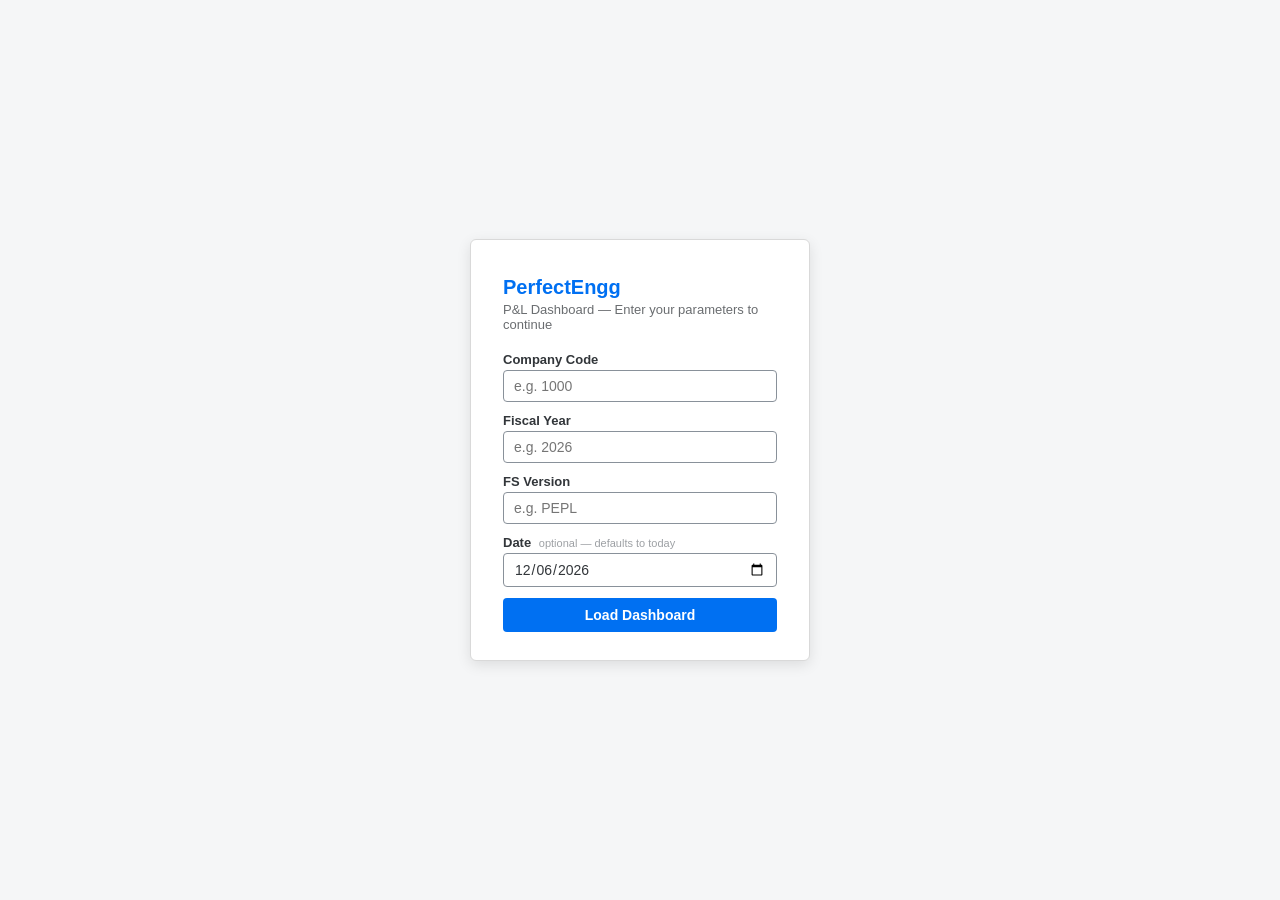
==== zfidash/index.html @ e3c3f48b "First" ====
<!DOCTYPE html>
<html lang="en">
<head>
  <meta charset="UTF-8">
  <meta name="viewport" content="width=device-width, initial-scale=1.0">
  <title>PerfectEngg — P&L Dashboard</title>
  <link rel="stylesheet" href="css/style.css">
</head>
<body>

<div id="login-screen">
  <div class="login-box">
    <div class="login-logo">PerfectEngg</div>
    <div class="login-sub">P&amp;L Dashboard — Enter your parameters to continue</div>
    <label>Company Code</label>
    <input type="text" id="inp-bukrs" placeholder="e.g. 1000" maxlength="4" />
    <label>Fiscal Year</label>
    <input type="text" id="inp-year" placeholder="e.g. 2026" maxlength="4" />
    <label>FS Version</label>
    <input type="text" id="inp-versn" placeholder="e.g. PEPL" maxlength="4" />
    <label class="opt-label">Date <span class="opt-hint">optional — defaults to today</span></label>
    <input type="date" id="inp-date" />
    <button class="login-btn" onclick="doLogin()">Load Dashboard</button>
    <div class="login-err" id="login-err"></div>
  </div>
</div>

<header>
  <div class="shell-title">PerfectEngg <span>P&amp;L Dashboard</span></div>
  <div class="shell-right">
    <span class="shell-badge date" id="hdr-date"></span>
    <span class="shell-badge" id="hdr-bukrs"></span>
    <span class="shell-badge" id="hdr-year"></span>
    <span class="shell-badge" id="hdr-versn"></span>
    <button class="shell-btn" onclick="changeParams()">Change</button>
    <button class="shell-btn primary" onclick="loadPL()">Refresh</button>
  </div>
</header>

<main>
  <div class="err-bar" id="err-bar"></div>

  <div class="date-group">
    <div class="section-hdr">
      <div class="section-hdr-label">Till Given Date</div>
      <div class="section-hdr-line"></div>
    </div>
    <div class="tile-grid" id="grid-A">
      <div class="loading-msg">Loading…</div>
    </div>
  </div>

  <div class="date-group">
    <div class="section-hdr">
      <div class="section-hdr-label">Till Previous Date</div>
      <div class="section-hdr-line"></div>
    </div>
    <div class="tile-grid" id="grid-B">
      <div class="loading-msg">Loading…</div>
    </div>
  </div>

  <div class="date-group">
    <div class="section-hdr">
      <div class="section-hdr-label">For Date</div>
      <div class="section-hdr-line"></div>
    </div>
    <div class="tile-grid" id="grid-C">
      <div class="loading-msg">Loading…</div>
    </div>
  </div>
</main>

<footer>
  SAP S/4HANA &nbsp;·&nbsp; pedevqas.perfect.com
</footer>

<script src="js/dashboard.js"></script>
</body>
</html>
---- zfidash/css/style.css ----
/* SAP Fiori Horizon – PL Dashboard — Sub-card Redesign */
/* Change log (this session):
   - Sub-card expand: hover-only. attachSubCardToggle() and .sub-card--expanded
     removed from JS entirely. All expand animation driven by CSS :hover.
   - Tile popup: fixed "only opens once" bug. openPopup() now strips is-visible,
     forces reflow via void offsetHeight, then re-adds is-visible so the browser
     always sees a fresh 0→1 opacity/transform transition on every open.
     ESC listener guarded with _escBound flag — registered only once.
   - All other rules unchanged from previous session. */

/* RIGHT COLUMN FILL CHANGE LOG (27 Oct 2026, evening):
   1. .dash-two-col align-items start -> stretch: both columns get the same height.
   2. .tile--grow: last tile of the right column (Ageing Mix) grows into the free space.
   3. .cost-line: COGM % as one line inside the Stock & Rejection & Cost tile.
   4. .ag-* : Ageing Mix chart (pure CSS bars, scales with the tile height). */

/* COMPACT LAYOUT CHANGE LOG (27 Oct 2026):
   Reason: all tiles should fit one screen without losing the airy look.
   Only vertical spacing was reduced, horizontal spacing and font sizes are unchanged
   (except the Production Order hover size).
   1. main padding, .section-label margin, .dash-two-col / .dash-col gaps tightened.
   2. .tile-hdr padding 13/11 -> 9/8 (empty band under each heading removed).
   3. .sub-row and .prod-order-row vertical padding 12/14 -> 8/10 (prod order 6/8).
   4. .sub-card padding 10/12 -> 8/10, .sub-card-hdr margin-bottom 8 -> 4.
   5. Production Order hover calmed: no lift / scale, value 28px -> 17px on hover
      (popup keeps its own bigger size). */

*, *::before, *::after { box-sizing: border-box; margin: 0; padding: 0; }

body {
  font-family: '72', '72full', Arial, Helvetica, sans-serif;
  font-size: 14px;
  background: #eef0f2;
  color: #1b3a52;
  min-height: 100vh;
}

/* ── Login ── */
#login-screen {
  position: fixed; inset: 0; background: #f5f6f7;
  display: flex; align-items: center; justify-content: center; z-index: 999;
}
.login-box {
  background: #fff; border: 1px solid #d9d9d9; border-radius: 6px;
  padding: 36px 32px 28px; width: 340px;
  box-shadow: 0 4px 14px rgba(0,0,0,0.10);
}
.login-logo { font-size: 20px; font-weight: 700; color: #0070f2; margin-bottom: 3px; }
.login-sub  { font-size: 13px; color: #6a6d70; margin-bottom: 20px; }
.login-box label, .login-box .opt-label {
  font-size: 13px; font-weight: 700; color: #32363a; display: block; margin-bottom: 3px;
}
.opt-hint { font-size: 11px; font-weight: 400; color: #9da0a4; margin-left: 4px; }
.login-box input {
  width: 100%; border: 1px solid #89919a; border-radius: 4px;
  padding: 7px 10px; font-size: 14px; font-family: inherit;
  color: #32363a; background: #fff; margin-bottom: 11px;
  outline: none; transition: border-color 0.15s;
}
.login-box input:focus { border-color: #0070f2; box-shadow: 0 0 0 2px rgba(0,112,242,0.15); }
.login-btn {
  width: 100%; background: #0070f2; color: #fff; border: none;
  padding: 9px; border-radius: 4px; font-size: 14px; font-weight: 700;
  cursor: pointer; font-family: inherit; transition: background 0.15s;
}
.login-btn:hover { background: #0060cc; }
.login-err { color: #bb0000; font-size: 13px; margin-top: 7px; display: none; }

/* ── Shell Header ── */
header {
  background: #1b3a52; min-height: 46px; padding: 0 20px;
  display: flex; align-items: center; justify-content: space-between;
  flex-wrap: wrap; gap: 5px;
  position: sticky; top: 0; z-index: 10;
  box-shadow: 0 2px 6px rgba(0,0,0,0.28);
}
.shell-title {
  font-size: 15px; font-weight: 700; color: #fff;
  white-space: nowrap; padding: 10px 0;
  display: flex; align-items: center; gap: 12px;
}
.shell-title span { opacity: 0.65; font-weight: 400; margin-left: 8px; font-size: 13px; }
.shell-title em { color: #4caf7d; font-style: normal; }
.shell-right { display: flex; gap: 6px; align-items: center; flex-wrap: wrap; }
.shell-badge {
  font-size: 12px; font-weight: 600; padding: 4px 10px; border-radius: 4px;
  color: #fff; background: rgba(255,255,255,0.12);
  border: 1px solid rgba(255,255,255,0.22); white-space: nowrap;
  display: flex; align-items: center; gap: 5px;
}
.shell-badge.date { font-weight: 400; }
.shell-badge svg { opacity: 0.75; }
.shell-btn {
  border: 1px solid rgba(255,255,255,0.35); background: transparent; color: #fff;
  padding: 4px 12px; border-radius: 4px; font-size: 12px; font-weight: 600;
  cursor: pointer; font-family: inherit; transition: background 0.15s;
}
.shell-btn:hover { background: rgba(255,255,255,0.12); }
.shell-btn.primary { background: rgba(255,255,255,0.16); }
.shell-btn.primary:hover { background: rgba(255,255,255,0.26); }

/* ── Main ── */
main { padding: 10px 20px 14px; }

.section-label {
  font-size: 16px; font-weight: 600; color: #1b3a52;
  margin-bottom: 8px; padding-left: 2px;
}

.err-bar {
  background: #fff4f4; border: 1px solid #ffb3b3;
  border-left: 4px solid #bb0000; color: #bb0000;
  padding: 9px 13px; border-radius: 4px; font-size: 13px;
  margin-bottom: 12px; display: none;
}

/* ── Loading spinner ── */
.loading-wrap {
  display: flex; flex-direction: column;
  align-items: center; justify-content: center;
  padding: 60px 0; gap: 12px;
}
.loading-spinner {
  width: 32px; height: 32px;
  border: 3px solid #d9d9d9; border-top-color: #0070f2;
  border-radius: 50%; animation: spin 0.7s linear infinite;
}
@keyframes spin { to { transform: rotate(360deg); } }
.loading-text { font-size: 13px; color: #9da0a4; letter-spacing: 0.2px; }

/* ── Dashboard grid ── */
.dash-two-col {
  display: grid;
  grid-template-columns: 1fr 1fr;
  gap: 10px;
  align-items: stretch;   /* both columns same height, last tile of the shorter one grows */
}
.dash-col {
  display: flex;
  flex-direction: column;
  gap: 10px;
}

/* ── TILE: outer card ── */
.tile {
  background: #fff;
  border: 1px solid #d8dde3;
  border-radius: 8px;
  overflow: hidden;
  box-shadow: 0 1px 4px rgba(0,0,0,0.06);
  display: flex;
  flex-direction: column;
}

/* ── Tile header ── */
.tile-hdr {
  display: flex; align-items: center; justify-content: space-between;
  padding: 9px 16px 8px;
  border-bottom: 1px solid #e8ecf0;
  background: #fff;
  cursor: pointer;
  user-select: none;
  transition: background 0.15s;
}
.tile-hdr:hover { background: #f5f8fb; }
.tile-hdr-left { display: flex; align-items: center; gap: 9px; }
.tile-hdr-icon { width: 22px; height: 22px; flex-shrink: 0; color: #1b3a52; }
.tile-hdr-title { font-size: 15px; font-weight: 700; color: #1b3a52; }
.tile-hdr small { display: none; }
.tile-hdr-chevron { color: #9da0a4; font-size: 18px; line-height: 1; }

/* ── Sub-card row ── */
.sub-row {
  display: grid;
  padding: 8px 12px 10px;
  gap: 10px;
}
.sub-row.cols-3 { grid-template-columns: 1fr 1fr 1fr; }
.sub-row.cols-2 { grid-template-columns: 1fr 1fr; }

/* ── Individual sub-card ──
   Hover-driven expand: all visual changes live in :hover rules.
   No JS class toggling needed — cleaner, no stale-state bugs.
   transform + box-shadow stay on GPU layer = zero jank.
   font-size transitions on children all share the same duration
   so they animate as one unified motion. */
.sub-card {
  border: 1px solid #e0e5ea;
  border-radius: 6px;
  padding: 8px 10px 10px;
  background: #fff;
  cursor: pointer;
  outline: none;
  transition: box-shadow 0.22s ease, border-color 0.22s ease, transform 0.22s ease;
  transform-origin: center top;
  will-change: transform, box-shadow;
}

.sub-card:hover {
  box-shadow: 0 8px 24px rgba(27, 58, 82, 0.16);
  border-color: #0070f2;
  transform: translateY(-2px) scale(1.025);
}

/* Title colour shift on hover */
.sub-card:hover .sub-card-hdr-title { color: #0070f2; }

/* ── All animating children share one transition declaration ──
   Same duration as the card so everything moves together. */
.sub-card-hdr-title,
.sub-val-amount,
.sub-val-label,
.pvs-label,
.pvs-val,
.cost-pct-compact-val,
.prod-order-val {
  transition: font-size 0.22s ease, color 0.22s ease;
}

/* Font bumps on hover */
.sub-card:hover .sub-val-amount      { font-size: 19px; }
.sub-card:hover .sub-val-label       { font-size: 12px; }
.sub-card:hover .sub-card-hdr-title  { font-size: 13px; }
.sub-card:hover .pvs-label           { font-size: 12px; }
.sub-card:hover .pvs-val             { font-size: 15px; }
.sub-card:hover .cost-pct-compact-val { font-size: 20px; }
.sub-card:hover .prod-order-val      { font-size: 17px; }

/* Production Order cards: calm hover (no lift, no zoom, light shadow) */
.prod-order-card:hover {
  transform: none;
  box-shadow: 0 2px 8px rgba(27, 58, 82, 0.12);
}

/* ── Sub-card header ── */
.sub-card-hdr {
  display: flex; align-items: center; gap: 6px;
  margin-bottom: 4px;
}
.sub-card-hdr-icon { color: #1b3a52; flex-shrink: 0; }
.sub-card-hdr-title { font-size: 12px; font-weight: 600; color: #1b3a52; }

/* ── Value block ── */
/* Reason: amounts and quantities right-aligned per accounting UI convention */
.sub-val-block { margin-top: 4px; }
.sub-val-label { font-size: 11px; color: #6a7a8a; margin-bottom: 3px; text-align: right; }
.sub-val-amount {
  font-size: 15px; font-weight: 600;
  font-variant-numeric: tabular-nums;
  line-height: 1.3;
  text-align: right;
}

/* ── Production vs Sales: row-wise ── */
.pvs-row {
  display: flex; align-items: center; justify-content: space-between;
  padding: 3px 0;
  border-bottom: 1px solid #f0f2f4;
}
.pvs-row:last-child { border-bottom: none; }
.pvs-label { font-size: 11px; color: #6a7a8a; }
.pvs-val {
  font-size: 13px; font-weight: 600; color: #1b3a52;
  font-variant-numeric: tabular-nums;
  text-align: right;
}

/* ── Cost cards (compact, inside Stock & Rejection & Cost tile) ── */
/* Reason: COGS/COGM merged into Stock & Rejection tile to save space.
   Smaller font, green color, text-center, no extra padding needed. */
.cost-pct-compact {
  text-align: center;
  padding: 8px 10px 10px;
}
.cost-pct-compact-val {
  font-size: 16px; font-weight: 700; color: #107e3e;
  font-variant-numeric: tabular-nums;
  margin-top: 4px;
}

/* ── Production Order cards ── */
.prod-order-row {
  display: grid; grid-template-columns: 1fr 1fr 1fr;
  gap: 10px; padding: 6px 12px 8px;
}
.prod-order-card { text-align: center; padding: 8px 10px 10px; }
.prod-order-label { font-size: 11px; color: #6a7a8a; margin-bottom: 4px; }
.prod-order-val {
  font-size: 15px; font-weight: 700; color: #1b3a52;
  font-variant-numeric: tabular-nums;
}

/* ── COGM single line (inside Stock & Rejection & Cost tile) ── */
.cost-line {
  grid-column: 1 / -1;
  display: flex; align-items: center; justify-content: space-between;
  padding: 6px 12px;
  border: 1px solid #e0e5ea; border-radius: 6px; background: #fff;
}
.cost-line-lbl {
  display: flex; align-items: center; gap: 6px;
  font-size: 12px; font-weight: 600; color: #1b3a52;
}
.cost-line-lbl svg { width: 16px; height: 16px; }
.cost-line-val {
  font-size: 16px; font-weight: 700; color: #107e3e;
  font-variant-numeric: tabular-nums;
}

/* ── Tile that grows to fill the column (Ageing Mix) ── */
.tile--grow { flex: 1; }
.tile--grow .tile-body {
  flex: 1; display: flex; flex-direction: column;
  padding: 8px 14px 10px;
}

/* ── Ageing Mix chart ── */
.ag-legend {
  display: flex; flex-wrap: wrap; gap: 4px 14px;
  font-size: 11px; color: #6a7a8a; margin-bottom: 6px;
}
.ag-legend span { display: inline-flex; align-items: center; gap: 5px; }
.ag-dot { width: 9px; height: 9px; border-radius: 2px; display: inline-block; }
.ag-chart {
  flex: 1; display: flex; flex-direction: column;
  justify-content: space-around; gap: 6px;
}
.ag-row {
  display: grid; grid-template-columns: 64px 1fr 104px;
  align-items: center; gap: 8px;
}
.ag-lbl { font-size: 12px; font-weight: 600; color: #1b3a52; }
.ag-track { height: 18px; background: #f0f2f4; border-radius: 4px; overflow: hidden; }
.ag-bar { display: flex; height: 100%; }
.ag-seg { display: block; height: 100%; }
.ag-tot {
  font-size: 12px; font-weight: 600; color: #1b3a52; text-align: right;
  font-variant-numeric: tabular-nums;
}
.ag-a { background: #9fb7cc; }
.ag-b { background: #e76500; }
.ag-c { background: #bb0000; }

/* ── Colour tokens ── */
.income   { color: #107e3e; }
.expense  { color: #0070f2; }
.pos      { color: #bb0000; }
.neg      { color: #107e3e; }
.zero-val { color: #9da0a4; }
.neutral  { color: #32363a; }
.warn     { color: #e76500; }

/* ── Legacy classes ── */
.tbl-hdr { display: none; }
.tbl-row { display: none; }
.kpi-row { display: none; }

/* ────────────────────────────────────────────────────
   TILE POPUP
   Fix: openPopup() strips is-visible + forces reflow
   before re-adding, so CSS transition fires fresh on
   every open. ESC listener registered only once via
   _escBound flag on document.
   ──────────────────────────────────────────────────── */

.tile-popup-backdrop {
  position: fixed; inset: 0;
  background: rgba(10, 24, 38, 0.55);
  z-index: 200;
  opacity: 0;
  transition: opacity 0.25s ease;
  backdrop-filter: blur(2px);
  pointer-events: none;
}
.tile-popup-backdrop.is-visible {
  opacity: 1;
  pointer-events: auto;
}

.tile-popup {
  position: fixed;
  top: 50%; left: 50%;
  transform: translate(-50%, -48%) scale(0.97);
  z-index: 201;
  background: #fff;
  border-radius: 10px;
  box-shadow: 0 20px 60px rgba(10, 24, 38, 0.28);
  width: min(92vw, 780px);
  max-height: 82vh;
  overflow-y: auto;
  opacity: 0;
  transition: opacity 0.25s ease, transform 0.25s ease;
  pointer-events: none;
}
.tile-popup.is-visible {
  opacity: 1;
  transform: translate(-50%, -50%) scale(1);
  pointer-events: auto;
}

.tile-popup-hdr {
  display: flex; align-items: center; justify-content: space-between;
  padding: 14px 20px 12px;
  border-bottom: 1px solid #e8ecf0;
  position: sticky; top: 0; background: #fff; z-index: 1;
}
.tile-popup-hdr-left { display: flex; align-items: center; gap: 10px; }
.tile-popup-hdr-icon { width: 22px; height: 22px; flex-shrink: 0; }
.tile-popup-hdr-title { font-size: 16px; font-weight: 700; color: #1b3a52; }
.tile-popup-close {
  background: none; border: none; cursor: pointer;
  color: #6a7a8a; font-size: 22px; line-height: 1;
  padding: 2px 6px; border-radius: 4px;
  transition: background 0.15s, color 0.15s;
}
.tile-popup-close:hover { background: #f0f4f8; color: #1b3a52; }

.tile-popup-body { padding: 4px 8px 16px; }

/* Sub-cards inside popup are slightly larger by default */
.tile-popup-body .sub-card         { padding: 14px 16px 16px; }
.tile-popup-body .sub-val-amount   { font-size: 17px; }
.tile-popup-body .sub-card-hdr-title { font-size: 13px; }
.tile-popup-body .pvs-val          { font-size: 15px; }
.tile-popup-body .pvs-label        { font-size: 12px; }
.tile-popup-body .cost-pct-compact-val { font-size: 20px; }
.tile-popup-body .prod-order-val   { font-size: 26px; }
.tile-popup-body .prod-order-label { font-size: 12px; }
/* keep the popup size on hover too (the general hover rule would shrink it) */
.tile-popup-body .sub-card:hover .prod-order-val { font-size: 28px; }

/* ── Footer ── */
footer {
  text-align: center; padding: 10px; font-size: 12px; color: #9da0a4;
  border-top: 1px solid #d9d9d9; margin-top: 14px;
}

/* ── Responsive ── */
@media (max-width: 700px) {
  .dash-two-col { grid-template-columns: 1fr; }
  main { padding: 8px; }
  .sub-row.cols-3 { grid-template-columns: 1fr; }
  .sub-row.cols-2 { grid-template-columns: 1fr; }
  .prod-order-row { grid-template-columns: 1fr; }
  .cost-pct-row--prominent { grid-template-columns: 1fr; }
  .tile-popup { width: 96vw; max-height: 88vh; }
}
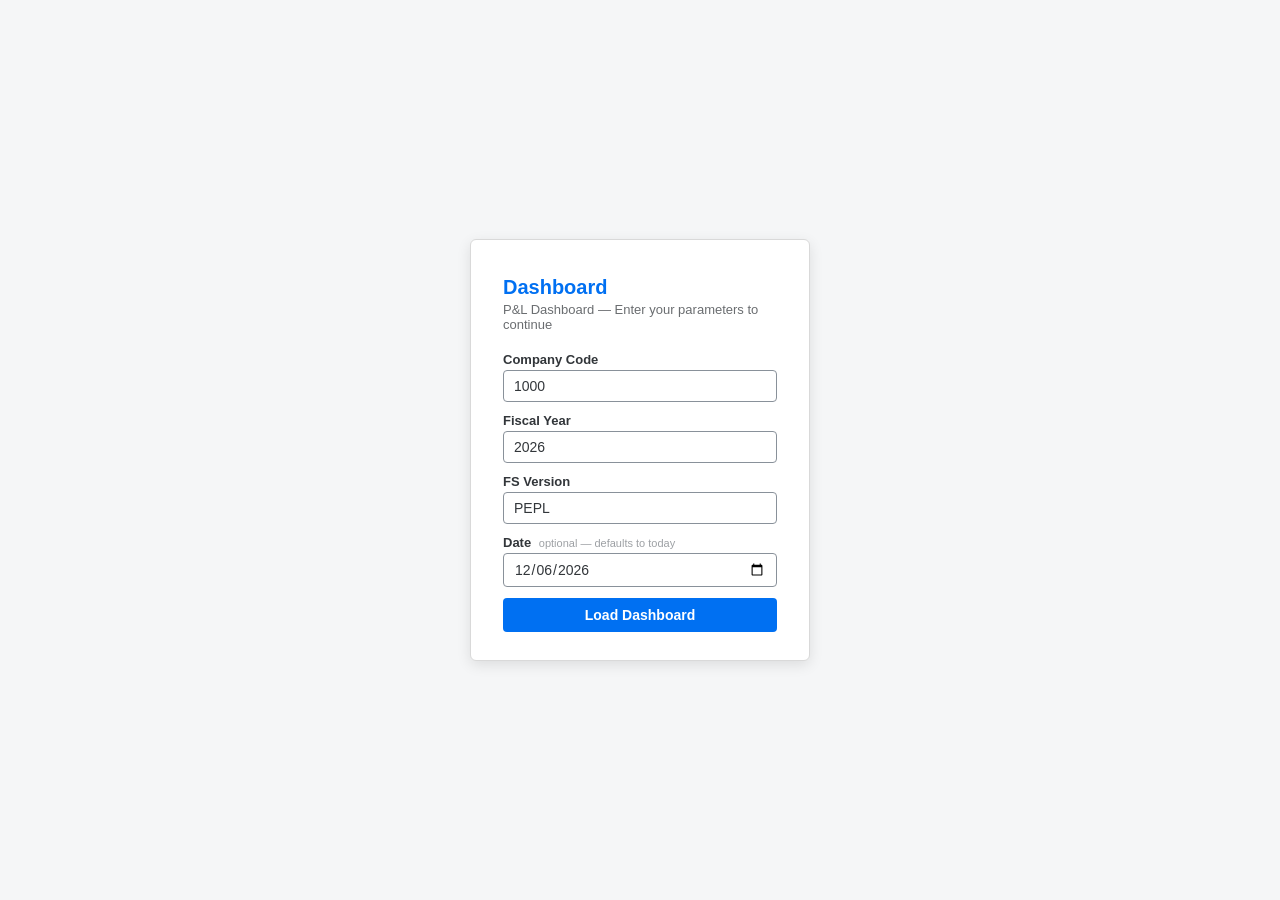
==== commit 5d8b3c91: "P" ====
--- a/zfidash/index.html
+++ b/zfidash/index.html
@@ -3,22 +3,22 @@
 <head>
   <meta charset="UTF-8">
   <meta name="viewport" content="width=device-width, initial-scale=1.0">
-  <title>PerfectEngg — P&L Dashboard</title>
+  <title>Dashboard &ndash; P&amp;L Dashboard</title>
   <link rel="stylesheet" href="css/style.css">
 </head>
 <body>
 
 <div id="login-screen">
   <div class="login-box">
-    <div class="login-logo">PerfectEngg</div>
-    <div class="login-sub">P&amp;L Dashboard — Enter your parameters to continue</div>
+    <div class="login-logo" id="login-brand">Dashboard</div>
+    <div class="login-sub">P&amp;L Dashboard &mdash; Enter your parameters to continue</div>
     <label>Company Code</label>
     <input type="text" id="inp-bukrs" placeholder="e.g. 1000" maxlength="4" />
     <label>Fiscal Year</label>
     <input type="text" id="inp-year" placeholder="e.g. 2026" maxlength="4" />
     <label>FS Version</label>
     <input type="text" id="inp-versn" placeholder="e.g. PEPL" maxlength="4" />
-    <label class="opt-label">Date <span class="opt-hint">optional — defaults to today</span></label>
+    <label class="opt-label">Date <span class="opt-hint">optional &mdash; defaults to today</span></label>
     <input type="date" id="inp-date" />
     <button class="login-btn" onclick="doLogin()">Load Dashboard</button>
     <div class="login-err" id="login-err"></div>
@@ -26,12 +26,15 @@
 </div>
 
 <header>
-  <div class="shell-title">PerfectEngg <span>P&amp;L Dashboard</span></div>
+  <div class="shell-title"><b id="hdr-brand" style="font-weight:inherit">Dashboard</b> <span>P&amp;L Dashboard</span></div>
   <div class="shell-right">
+    <div class="shell-seg" id="cur-unit" role="group" aria-label="Currency format">
+      <button type="button" data-unit="A" onclick="setUnit('A')">Absolute</button>
+      <button type="button" data-unit="L" onclick="setUnit('L')">Lakhs</button>
+      <button type="button" data-unit="C" onclick="setUnit('C')">Crores</button>
+    </div>
     <span class="shell-badge date" id="hdr-date"></span>
-    <span class="shell-badge" id="hdr-bukrs"></span>
     <span class="shell-badge" id="hdr-year"></span>
-    <span class="shell-badge" id="hdr-versn"></span>
     <button class="shell-btn" onclick="changeParams()">Change</button>
     <button class="shell-btn primary" onclick="loadPL()">Refresh</button>
   </div>
@@ -41,12 +44,8 @@
   <div class="err-bar" id="err-bar"></div>
 
   <div class="date-group">
-    <div class="section-hdr">
-      <div class="section-hdr-label">Till Given Date</div>
-      <div class="section-hdr-line"></div>
-    </div>
     <div class="tile-grid" id="grid-A">
-      <div class="loading-msg">Loading…</div>
+      <div class="loading-msg">Loading&hellip;</div>
     </div>
   </div>
 
@@ -56,7 +55,7 @@
       <div class="section-hdr-line"></div>
     </div>
     <div class="tile-grid" id="grid-B">
-      <div class="loading-msg">Loading…</div>
+      <div class="loading-msg">Loading&hellip;</div>
     </div>
   </div>
 
@@ -66,15 +65,11 @@
       <div class="section-hdr-line"></div>
     </div>
     <div class="tile-grid" id="grid-C">
-      <div class="loading-msg">Loading…</div>
+      <div class="loading-msg">Loading&hellip;</div>
     </div>
   </div>
 </main>
 
-<footer>
-  SAP S/4HANA &nbsp;·&nbsp; pedevqas.perfect.com
-</footer>
-
 <script src="js/dashboard.js"></script>
 </body>
-</html>+</html>
--- a/zfidash/css/style.css
+++ b/zfidash/css/style.css
@@ -7,6 +7,68 @@
      always sees a fresh 0→1 opacity/transform transition on every open.
      ESC listener guarded with _escBound flag — registered only once.
    - All other rules unchanged from previous session. */
+
+/* DASH v14 CHANGE LOG (1 Nov 2026, mobile fit):
+   Reason: the dashboard must fit a phone screen perfectly. Desktop looks unchanged.
+   CSS only, no JS / HTML change. Only the "Responsive" block at the bottom was replaced.
+   1. Grids use minmax(0,1fr) so wide content (long values) can no longer push the page wider
+      than the screen. html/body overflow-x hidden as a safety net.
+   2. Touch devices (@media hover:none): hover zoom, shadow and font bumps are switched off.
+      They caused jumpy layout when tapping a card on a phone.
+   3. Phone header: not sticky, compact, the Absolute / Lakhs / Crores switch and the buttons
+      get their own full-width row.
+   4. Production Order cards become a label-left / value-right row on phones.
+   5. Payables & Receivables table scrolls sideways inside its tile (min-width 440px).
+   6. Ageing Mix: label + total on one line, bar below it.
+   7. Login inputs 16px on phones so iOS does not auto-zoom on focus.
+   8. Popup fonts reduced a bit on phones. */
+
+/* DASH v13 CHANGE LOG (1 Nov 2026, later still):
+   1. .shell-select (dropdown) replaced by .shell-seg: three joined buttons in the header,
+      light on black, the active one (.is-active) has a solid white background with black text. */
+
+/* DASH v11 CHANGE LOG (1 Nov 2026):
+   1. New .shell-select: the currency dropdown in the header (after Refresh). Same look as the
+      header buttons (light on black); options get a black background so they stay readable.
+   2. The old in-tile .cur-sw switch rules were removed (switch no longer exists). */
+
+/* DASH v10 CHANGE LOG (31 Oct 2026, night):
+   1. New .stk-row (Finished Goods / Raw Materials inside the Stock Value card): label left, value
+      right, 1px line between the rows like .pvs-row. Padding 6px 0 replaces the old inline margin-top.
+      .stk-row .sub-val-label has margin-bottom 0 so the row is vertically centred. */
+
+/* DASH v9 CHANGE LOG (31 Oct 2026, evening):
+   1. Header background is now black. Title / sub text red (brighter red #ff4d4d, the dashboard red
+      #bb0000 is too dark on black). Badges and buttons are back to light-on-dark (white text,
+      translucent white background), as before v8.
+   2. Revenue, Production & Purchase: .pvs-row padding 7 -> 10px (more line space).
+   3. Left column now matches the height of the right column: .tile--fill on the Production Order
+      tile. The tile and its two card rows stretch into the free space, card text stays centred.
+      Only the dashboard copy stretches, the popup copy keeps its natural size.
+   4. Footer removed from index.html (the footer {} rule below is now unused, harmless). */
+
+/* DASH v8 CHANGE LOG (31 Oct 2026, later):
+   1. Header: white background, red text, taller (min-height 46 -> 64), title font 15 -> 22px,
+      sub text 13 -> 16px. Badges and buttons switched from white-on-dark to dark-on-light so they
+      stay readable on the white header. Light shadow + bottom border instead of the dark shadow.
+   2. Revenue, Production & Purchase tile: .pvs-label 11 -> 13px, .pvs-val 13 -> 15px, row padding
+      3 -> 7px (more line space). Hover sizes 12/15 -> 14/17, popup sizes 12/15 -> 14/17.
+   3. .ag-row label column 64 -> 86px because "Receivable" is longer than "Creditors". */
+
+/* DASH v7 CHANGE LOG (31 Oct 2026):
+   1. Red headings: .section-label, .tile-hdr-title and .tile-popup-hdr-title now use #bb0000.
+      Sub-card titles and the Production Order month sub-headings are NOT changed.
+   2. New ageing table (Creditors / Debtors in one table): .age-wrap, .age-table, .age-th, .age-lbl, .age-num.
+   3. New currency switch (Absolute / Lakhs / Crores): .cur-sw. Used only in the ageing table tile.
+   4. .tile--grow: the inner [data-host] wrapper of the Ageing Mix tile also stretches, so the
+      bars still fill the free space after the chart was moved into a host div (needed for the switch refresh).
+   5. Merged Revenue / Production / Purchase tile uses the existing .pvs-row rules, no new CSS needed. */
+
+/* COLOUR + HEIGHT CHANGE LOG (27 Oct 2026, late):
+   1. Ageing Mix colours: up to 60 days grey-blue -> light green (.ag-a),
+      60 - 120 days orange -> yellow (.ag-b), > 120 days stays red (.ag-c).
+   2. .prod-order-row padding 6/8 -> 8/10, so the Production Order tile is about 3% taller
+      (2 rows x 4px). The Ageing Mix tile on the right absorbs the difference. */
 
 /* RIGHT COLUMN FILL CHANGE LOG (27 Oct 2026, evening):
    1. .dash-two-col align-items start -> stretch: both columns get the same height.
@@ -68,22 +130,22 @@
 
 /* ── Shell Header ── */
 header {
-  background: #1b3a52; min-height: 46px; padding: 0 20px;
+  background: #000; min-height: 64px; padding: 0 20px;
   display: flex; align-items: center; justify-content: space-between;
   flex-wrap: wrap; gap: 5px;
   position: sticky; top: 0; z-index: 10;
   box-shadow: 0 2px 6px rgba(0,0,0,0.28);
 }
 .shell-title {
-  font-size: 15px; font-weight: 700; color: #fff;
-  white-space: nowrap; padding: 10px 0;
+  font-size: 22px; font-weight: 700; color: #ff4d4d;
+  white-space: nowrap; padding: 14px 0;
   display: flex; align-items: center; gap: 12px;
 }
-.shell-title span { opacity: 0.65; font-weight: 400; margin-left: 8px; font-size: 13px; }
-.shell-title em { color: #4caf7d; font-style: normal; }
+.shell-title span { color: #ff4d4d; opacity: 0.85; font-weight: 400; margin-left: 8px; font-size: 16px; }
+.shell-title em { color: #ff4d4d; font-style: normal; }
 .shell-right { display: flex; gap: 6px; align-items: center; flex-wrap: wrap; }
 .shell-badge {
-  font-size: 12px; font-weight: 600; padding: 4px 10px; border-radius: 4px;
+  font-size: 13px; font-weight: 600; padding: 5px 11px; border-radius: 4px;
   color: #fff; background: rgba(255,255,255,0.12);
   border: 1px solid rgba(255,255,255,0.22); white-space: nowrap;
   display: flex; align-items: center; gap: 5px;
@@ -92,18 +154,32 @@
 .shell-badge svg { opacity: 0.75; }
 .shell-btn {
   border: 1px solid rgba(255,255,255,0.35); background: transparent; color: #fff;
-  padding: 4px 12px; border-radius: 4px; font-size: 12px; font-weight: 600;
+  padding: 5px 13px; border-radius: 4px; font-size: 13px; font-weight: 600;
   cursor: pointer; font-family: inherit; transition: background 0.15s;
 }
 .shell-btn:hover { background: rgba(255,255,255,0.12); }
 .shell-btn.primary { background: rgba(255,255,255,0.16); }
 .shell-btn.primary:hover { background: rgba(255,255,255,0.26); }
 
+.shell-seg {
+  display: inline-flex;
+  border: 1px solid rgba(255,255,255,0.35); border-radius: 4px; overflow: hidden;
+}
+.shell-seg button {
+  border: none; border-right: 1px solid rgba(255,255,255,0.35);
+  background: transparent; color: #fff;
+  padding: 5px 13px; font-size: 13px; font-weight: 600;
+  font-family: inherit; cursor: pointer; transition: background 0.15s, color 0.15s;
+}
+.shell-seg button:last-child { border-right: none; }
+.shell-seg button:hover { background: rgba(255,255,255,0.14); }
+.shell-seg button.is-active { background: #fff; color: #000; }
+
 /* ── Main ── */
 main { padding: 10px 20px 14px; }
 
 .section-label {
-  font-size: 16px; font-weight: 600; color: #1b3a52;
+  font-size: 16px; font-weight: 600; color: #bb0000;   /* red heading */
   margin-bottom: 8px; padding-left: 2px;
 }
 
@@ -165,7 +241,7 @@
 .tile-hdr:hover { background: #f5f8fb; }
 .tile-hdr-left { display: flex; align-items: center; gap: 9px; }
 .tile-hdr-icon { width: 22px; height: 22px; flex-shrink: 0; color: #1b3a52; }
-.tile-hdr-title { font-size: 15px; font-weight: 700; color: #1b3a52; }
+.tile-hdr-title { font-size: 15px; font-weight: 700; color: #bb0000; }   /* red heading */
 .tile-hdr small { display: none; }
 .tile-hdr-chevron { color: #9da0a4; font-size: 18px; line-height: 1; }
 
@@ -221,8 +297,8 @@
 .sub-card:hover .sub-val-amount      { font-size: 19px; }
 .sub-card:hover .sub-val-label       { font-size: 12px; }
 .sub-card:hover .sub-card-hdr-title  { font-size: 13px; }
-.sub-card:hover .pvs-label           { font-size: 12px; }
-.sub-card:hover .pvs-val             { font-size: 15px; }
+.sub-card:hover .pvs-label           { font-size: 14px; }
+.sub-card:hover .pvs-val             { font-size: 17px; }
 .sub-card:hover .cost-pct-compact-val { font-size: 20px; }
 .sub-card:hover .prod-order-val      { font-size: 17px; }
 
@@ -251,19 +327,28 @@
   text-align: right;
 }
 
-/* ── Production vs Sales: row-wise ── */
+/* ── Revenue / Production / Purchase rows (merged tile) ── */
 .pvs-row {
   display: flex; align-items: center; justify-content: space-between;
-  padding: 3px 0;
+  padding: 10px 0;
   border-bottom: 1px solid #f0f2f4;
 }
 .pvs-row:last-child { border-bottom: none; }
-.pvs-label { font-size: 11px; color: #6a7a8a; }
+.pvs-label { font-size: 13px; color: #6a7a8a; }
 .pvs-val {
-  font-size: 13px; font-weight: 600; color: #1b3a52;
+  font-size: 15px; font-weight: 600; color: #1b3a52;
   font-variant-numeric: tabular-nums;
   text-align: right;
 }
+
+/* ── Stock Value rows: Finished Goods / Raw Materials, line between them ── */
+.stk-row {
+  display: flex; align-items: center; justify-content: space-between;
+  padding: 6px 0;
+  border-bottom: 1px solid #f0f2f4;
+}
+.stk-row:last-child { border-bottom: none; }
+.stk-row .sub-val-label { margin-bottom: 0; }
 
 /* ── Cost cards (compact, inside Stock & Rejection & Cost tile) ── */
 /* Reason: COGS/COGM merged into Stock & Rejection tile to save space.
@@ -281,7 +366,7 @@
 /* ── Production Order cards ── */
 .prod-order-row {
   display: grid; grid-template-columns: 1fr 1fr 1fr;
-  gap: 10px; padding: 6px 12px 8px;
+  gap: 10px; padding: 13px 12px 14px;   /* +2px top / bottom per row: Production Order tile about 3% taller */
 }
 .prod-order-card { text-align: center; padding: 8px 10px 10px; }
 .prod-order-label { font-size: 11px; color: #6a7a8a; margin-bottom: 4px; }
@@ -307,12 +392,43 @@
   font-variant-numeric: tabular-nums;
 }
 
+/* ── Ageing table (Creditors / Debtors) ── */
+.age-wrap { padding: 8px 14px 12px; }
+
+.age-table { width: 100%; border-collapse: collapse; }
+.age-table th {
+  font-size: 12px; font-weight: 600; color: #6a7a8a;
+  text-align: right; padding: 4px 8px 6px;
+  border-bottom: 1px solid #e8ecf0; white-space: nowrap;
+}
+.age-table th:first-child { text-align: left; }
+.age-table td {
+  font-size: 13px; font-weight: 600;
+  font-variant-numeric: tabular-nums;
+  text-align: right; padding: 8px 8px;
+  border-bottom: 1px solid #f0f2f4; white-space: nowrap;
+}
+.age-table tr:last-child td { border-bottom: none; }
+.age-table td.age-lbl { text-align: left; color: #1b3a52; font-weight: 700; }
+
 /* ── Tile that grows to fill the column (Ageing Mix) ── */
 .tile--grow { flex: 1; }
 .tile--grow .tile-body {
   flex: 1; display: flex; flex-direction: column;
   padding: 8px 14px 10px;
 }
+.tile--grow .tile-body > [data-host] {
+  flex: 1; display: flex; flex-direction: column;
+}
+
+/* ── Tile that stretches to the column height (Production Order, left column) ──
+   The two card rows share the free space; cards keep their text centred. */
+.tile--fill { flex: 1; }
+.tile--fill .tile-body { flex: 1; display: flex; flex-direction: column; }
+.tile--fill .tile-body > .prod-order-row { flex: 1; }
+.tile--fill .prod-order-card {
+  display: flex; flex-direction: column; justify-content: center;
+}
 
 /* ── Ageing Mix chart ── */
 .ag-legend {
@@ -326,7 +442,7 @@
   justify-content: space-around; gap: 6px;
 }
 .ag-row {
-  display: grid; grid-template-columns: 64px 1fr 104px;
+  display: grid; grid-template-columns: 86px 1fr 104px;
   align-items: center; gap: 8px;
 }
 .ag-lbl { font-size: 12px; font-weight: 600; color: #1b3a52; }
@@ -337,9 +453,9 @@
   font-size: 12px; font-weight: 600; color: #1b3a52; text-align: right;
   font-variant-numeric: tabular-nums;
 }
-.ag-a { background: #9fb7cc; }
-.ag-b { background: #e76500; }
-.ag-c { background: #bb0000; }
+.ag-a { background: #a5d6a7; }   /* up to 60 days: light green */
+.ag-b { background: #f5c518; }   /* 60 - 120 days: yellow */
+.ag-c { background: #bb0000; }   /* > 120 days: red */
 
 /* ── Colour tokens ── */
 .income   { color: #107e3e; }
@@ -406,7 +522,7 @@
 }
 .tile-popup-hdr-left { display: flex; align-items: center; gap: 10px; }
 .tile-popup-hdr-icon { width: 22px; height: 22px; flex-shrink: 0; }
-.tile-popup-hdr-title { font-size: 16px; font-weight: 700; color: #1b3a52; }
+.tile-popup-hdr-title { font-size: 16px; font-weight: 700; color: #bb0000; }   /* red heading */
 .tile-popup-close {
   background: none; border: none; cursor: pointer;
   color: #6a7a8a; font-size: 22px; line-height: 1;
@@ -421,8 +537,8 @@
 .tile-popup-body .sub-card         { padding: 14px 16px 16px; }
 .tile-popup-body .sub-val-amount   { font-size: 17px; }
 .tile-popup-body .sub-card-hdr-title { font-size: 13px; }
-.tile-popup-body .pvs-val          { font-size: 15px; }
-.tile-popup-body .pvs-label        { font-size: 12px; }
+.tile-popup-body .pvs-val          { font-size: 17px; }
+.tile-popup-body .pvs-label        { font-size: 14px; }
 .tile-popup-body .cost-pct-compact-val { font-size: 20px; }
 .tile-popup-body .prod-order-val   { font-size: 26px; }
 .tile-popup-body .prod-order-label { font-size: 12px; }
@@ -436,12 +552,85 @@
 }
 
 /* ── Responsive ── */
+
+/* Stop grid children from forcing the page wider than the screen */
+.dash-two-col, .dash-col, .sub-row, .prod-order-row { min-width: 0; }
+.dash-two-col { grid-template-columns: minmax(0,1fr) minmax(0,1fr); }
+.sub-row.cols-3 { grid-template-columns: repeat(3, minmax(0,1fr)); }
+.sub-row.cols-2 { grid-template-columns: repeat(2, minmax(0,1fr)); }
+html, body { overflow-x: hidden; }
+
+/* Touch devices: no hover zoom / font bumps (they cause jumpy layout on tap) */
+@media (hover: none) {
+  .sub-card:hover { transform: none; box-shadow: none; border-color: #e0e5ea; }
+  .sub-card:hover .sub-card-hdr-title { color: #1b3a52; }
+  .sub-card:hover .sub-val-amount      { font-size: 15px; }
+  .sub-card:hover .sub-val-label       { font-size: 11px; }
+  .sub-card:hover .sub-card-hdr-title  { font-size: 12px; }
+  .sub-card:hover .pvs-label           { font-size: 13px; }
+  .sub-card:hover .pvs-val             { font-size: 15px; }
+  .sub-card:hover .prod-order-val      { font-size: 15px; }
+}
+
+@media (min-width: 701px) and (max-width: 1100px) {
+  .dash-two-col { grid-template-columns: minmax(0,1fr); }
+}
+
 @media (max-width: 700px) {
-  .dash-two-col { grid-template-columns: 1fr; }
   main { padding: 8px; }
-  .sub-row.cols-3 { grid-template-columns: 1fr; }
-  .sub-row.cols-2 { grid-template-columns: 1fr; }
-  .prod-order-row { grid-template-columns: 1fr; }
-  .cost-pct-row--prominent { grid-template-columns: 1fr; }
+  .dash-two-col { grid-template-columns: minmax(0,1fr); gap: 8px; }
+  .dash-col { gap: 8px; }
+  .sub-row, .prod-order-row { padding-left: 8px; padding-right: 8px; gap: 8px; }
+  .sub-row.cols-3, .sub-row.cols-2 { grid-template-columns: minmax(0,1fr); }
+  .prod-order-row { grid-template-columns: minmax(0,1fr); padding-top: 8px; padding-bottom: 8px; }
+
+  /* Header: not sticky, compact, controls on their own full-width row */
+  header { position: static; min-height: 0; padding: 8px 12px; gap: 8px; }
+  .shell-title { font-size: 17px; padding: 4px 0; flex-wrap: wrap; gap: 4px; }
+  .shell-title span { font-size: 12px; margin-left: 0; }
+  .shell-right { width: 100%; gap: 6px; }
+  .shell-seg { width: 100%; }
+  .shell-seg button { flex: 1; padding: 7px 4px; }
+  .shell-badge { font-size: 12px; padding: 5px 8px; }
+  .shell-btn { flex: 1; padding: 7px 8px; }
+
+  /* Revenue / Production / Purchase rows: let long values wrap */
+  .pvs-row { gap: 10px; padding: 8px 0; }
+  .pvs-val { font-size: 14px; word-break: break-word; }
+
+  /* Production Order cards: label left, value right */
+  .prod-order-card, .tile--fill .prod-order-card {
+    flex-direction: row; align-items: center; justify-content: space-between;
+    text-align: left; gap: 10px; padding: 8px 10px;
+  }
+  .prod-order-label { margin-bottom: 0; font-size: 12px; }
+  .prod-order-val { font-size: 14px; text-align: right; }
+  .po-subhdr { padding-left: 8px !important; }
+
+  /* Stock rows */
+  .sub-val-amount { font-size: 14px; }
+
+  /* Payables & Receivables table: scroll sideways inside the tile */
+  .age-wrap { padding: 8px; overflow-x: auto; -webkit-overflow-scrolling: touch; }
+  .age-table { min-width: 440px; }
+  .age-table th { font-size: 11px; padding: 4px 6px; }
+  .age-table td { font-size: 12px; padding: 7px 6px; }
+
+  /* Ageing Mix: label above bar, total beside it */
+  .ag-row { grid-template-columns: 1fr auto; gap: 4px 8px; }
+  .ag-lbl { grid-column: 1; }
+  .ag-tot { grid-column: 2; grid-row: 1; font-size: 12px; }
+  .ag-track { grid-column: 1 / -1; grid-row: 2; }
+  .tile--grow .tile-body { padding: 8px; }
+
+  /* Popup */
   .tile-popup { width: 96vw; max-height: 88vh; }
+  .tile-popup-body { padding: 4px 6px 12px; }
+  .tile-popup-body .prod-order-val,
+  .tile-popup-body .sub-card:hover .prod-order-val { font-size: 16px; }
+  .tile-popup-body .pvs-val { font-size: 15px; }
+
+  /* Login */
+  .login-box { width: 92vw; padding: 24px 18px 20px; }
+  .login-box input { font-size: 16px; }   /* stops iOS auto-zoom on focus */
 }
